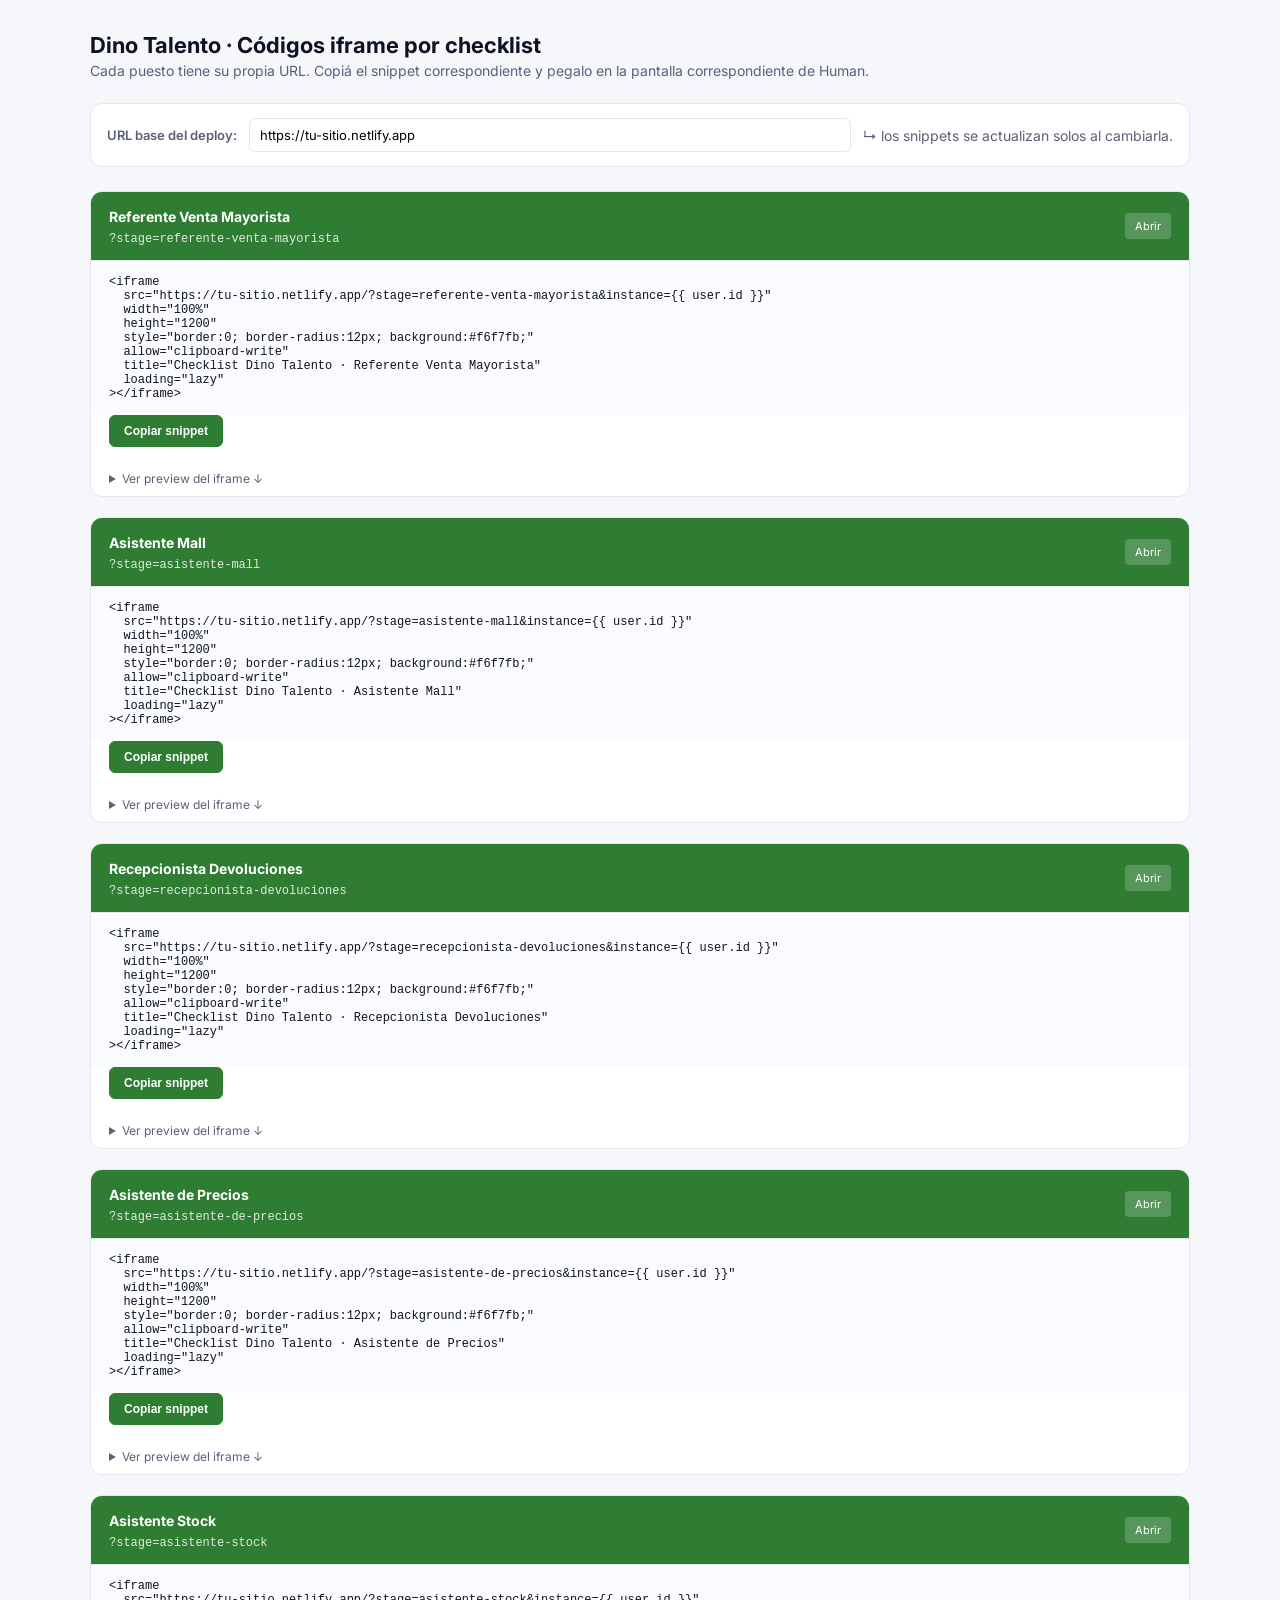
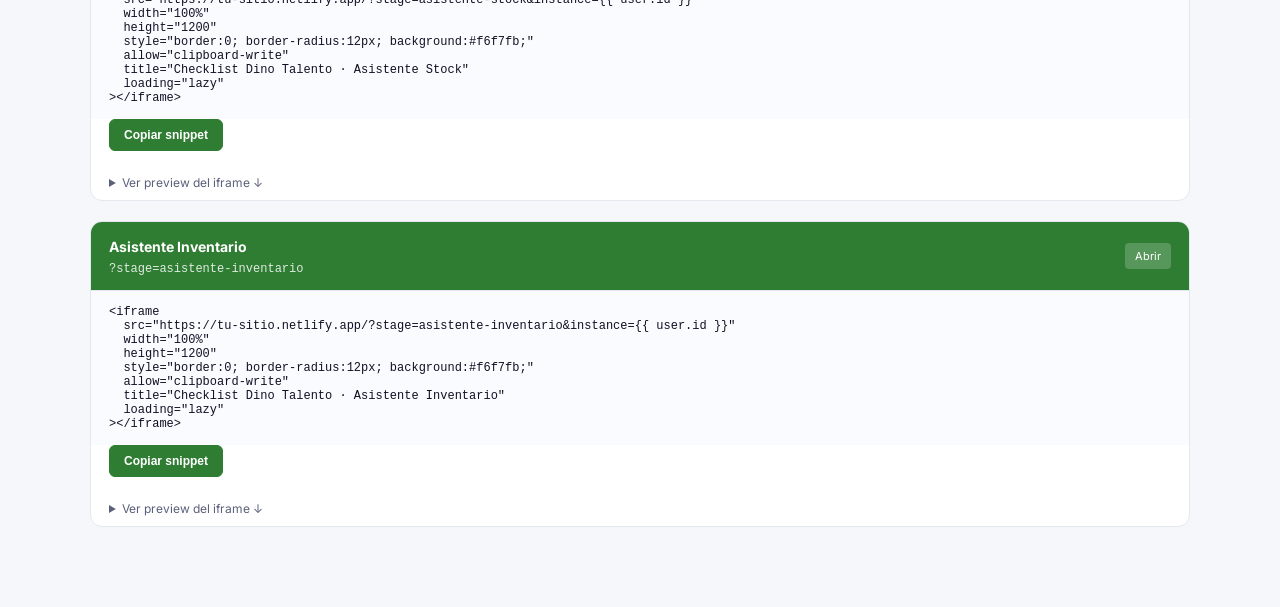
==== embeds.html @ 9c0315c4 "Initial commit - Dino Talento checklist" ====
<!doctype html>
<html lang="es">
  <head>
    <meta charset="utf-8" />
    <meta name="viewport" content="width=device-width, initial-scale=1" />
    <title>Dino Talento · Códigos iframe por checklist</title>
    <link
      href="https://fonts.googleapis.com/css2?family=Inter:wght@400;500;600;700&display=swap"
      rel="stylesheet"
    />
    <style>
      :root {
        --primary: #2e7d32;
        --bg: #f6f7fb;
        --surface: #fff;
        --border: #e4e7ef;
        --text: #101223;
        --muted: #5b6079;
      }
      * { box-sizing: border-box; }
      body {
        margin: 0;
        font-family: "Inter", system-ui, sans-serif;
        background: var(--bg);
        color: var(--text);
        padding: 32px 24px 80px;
      }
      .wrap { max-width: 1100px; margin: 0 auto; }
      h1 { margin: 0 0 4px; font-size: 22px; }
      .sub { color: var(--muted); margin: 0 0 24px; font-size: 14px; }
      .base {
        background: var(--surface);
        border: 1px solid var(--border);
        border-radius: 12px;
        padding: 14px 16px;
        margin-bottom: 24px;
        font-size: 13px;
        display: flex;
        gap: 12px;
        align-items: center;
        flex-wrap: wrap;
      }
      .base label { color: var(--muted); font-weight: 600; }
      .base input {
        flex: 1;
        min-width: 320px;
        font: inherit;
        padding: 8px 10px;
        border-radius: 6px;
        border: 1px solid var(--border);
      }
      .grid {
        display: grid;
        grid-template-columns: 1fr;
        gap: 20px;
      }
      .card {
        background: var(--surface);
        border: 1px solid var(--border);
        border-radius: 12px;
        overflow: hidden;
      }
      .card-head {
        padding: 14px 18px;
        display: flex;
        justify-content: space-between;
        align-items: center;
        gap: 12px;
        background: var(--primary);
        color: #fff;
      }
      .card-head strong { font-size: 14px; }
      .card-head code { font-size: 12px; opacity: .85; }
      .snippet {
        padding: 14px 18px;
        font-family: ui-monospace, SFMono-Regular, Menlo, monospace;
        font-size: 12px;
        white-space: pre-wrap;
        word-break: break-all;
        background: #fafbff;
        color: #101223;
        border-top: 1px solid var(--border);
      }
      .copy {
        margin: 0 18px 14px;
        padding: 8px 14px;
        border-radius: 6px;
        border: 1px solid var(--primary);
        background: var(--primary);
        color: #fff;
        cursor: pointer;
        font-size: 12px;
        font-weight: 600;
      }
      .copy:hover { filter: brightness(0.95); }
      .copy.copied { background: #1b5e20; }
      .preview { border-top: 1px solid var(--border); background: #000; }
      .preview iframe { width: 100%; height: 500px; border: 0; display: block; }
      .open-link {
        display: inline-block;
        padding: 6px 10px;
        font-size: 11px;
        border-radius: 4px;
        background: rgba(255, 255, 255, 0.2);
        color: #fff;
        text-decoration: none;
      }
      .open-link:hover { background: rgba(255, 255, 255, 0.3); }
      details summary {
        cursor: pointer;
        padding: 10px 18px;
        font-size: 12px;
        color: var(--muted);
      }
    </style>
  </head>
  <body>
    <div class="wrap">
      <h1>Dino Talento · Códigos iframe por checklist</h1>
      <p class="sub">
        Cada puesto tiene su propia URL. Copiá el snippet correspondiente y pegalo en la pantalla
        correspondiente de Human.
      </p>

      <div class="base">
        <label>URL base del deploy:</label>
        <input id="base" type="text" value="https://tu-sitio.netlify.app" />
        <span class="sub" style="margin:0">↳ los snippets se actualizan solos al cambiarla.</span>
      </div>

      <div class="grid" id="grid"></div>
    </div>

    <script src="data.js"></script>
    <script>
      const grid = document.getElementById("grid");
      const baseInput = document.getElementById("base");
      const saved = localStorage.getItem("dino:embeds:base");
      if (saved) baseInput.value = saved;

      function render() {
        const base = baseInput.value.replace(/\/$/, "");
        localStorage.setItem("dino:embeds:base", base);
        const stages = window.DineoData.INLINE_STAGES;
        grid.innerHTML = "";
        stages.forEach((s) => {
          const src = `${base}/?stage=${s.id}&instance={{ user.id }}`;
          const snippet =
            `<iframe\n` +
            `  src="${src}"\n` +
            `  width="100%"\n` +
            `  height="1200"\n` +
            `  style="border:0; border-radius:12px; background:#f6f7fb;"\n` +
            `  allow="clipboard-write"\n` +
            `  title="Checklist Dino Talento · ${s.name}"\n` +
            `  loading="lazy"\n` +
            `></iframe>`;
          const previewSrc = `${base}/?stage=${s.id}`;
          const card = document.createElement("div");
          card.className = "card";
          card.innerHTML = `
            <div class="card-head">
              <div>
                <strong>${s.name}</strong>
                <div><code>?stage=${s.id}</code></div>
              </div>
              <a class="open-link" href="${previewSrc}" target="_blank" rel="noopener">Abrir</a>
            </div>
            <div class="snippet">${snippet.replace(/</g, "&lt;")}</div>
            <button class="copy" data-snippet="${encodeURIComponent(snippet)}">Copiar snippet</button>
            <details>
              <summary>Ver preview del iframe ↓</summary>
              <div class="preview"><iframe src="${previewSrc}" loading="lazy"></iframe></div>
            </details>
          `;
          grid.appendChild(card);
        });

        grid.querySelectorAll(".copy").forEach((btn) => {
          btn.addEventListener("click", async () => {
            const snip = decodeURIComponent(btn.dataset.snippet);
            try {
              await navigator.clipboard.writeText(snip);
              btn.textContent = "Copiado ✓";
              btn.classList.add("copied");
              setTimeout(() => {
                btn.textContent = "Copiar snippet";
                btn.classList.remove("copied");
              }, 1500);
            } catch {
              alert("No se pudo copiar. Seleccionalo manualmente.");
            }
          });
        });
      }

      baseInput.addEventListener("input", render);
      render();
    </script>
  </body>
</html>
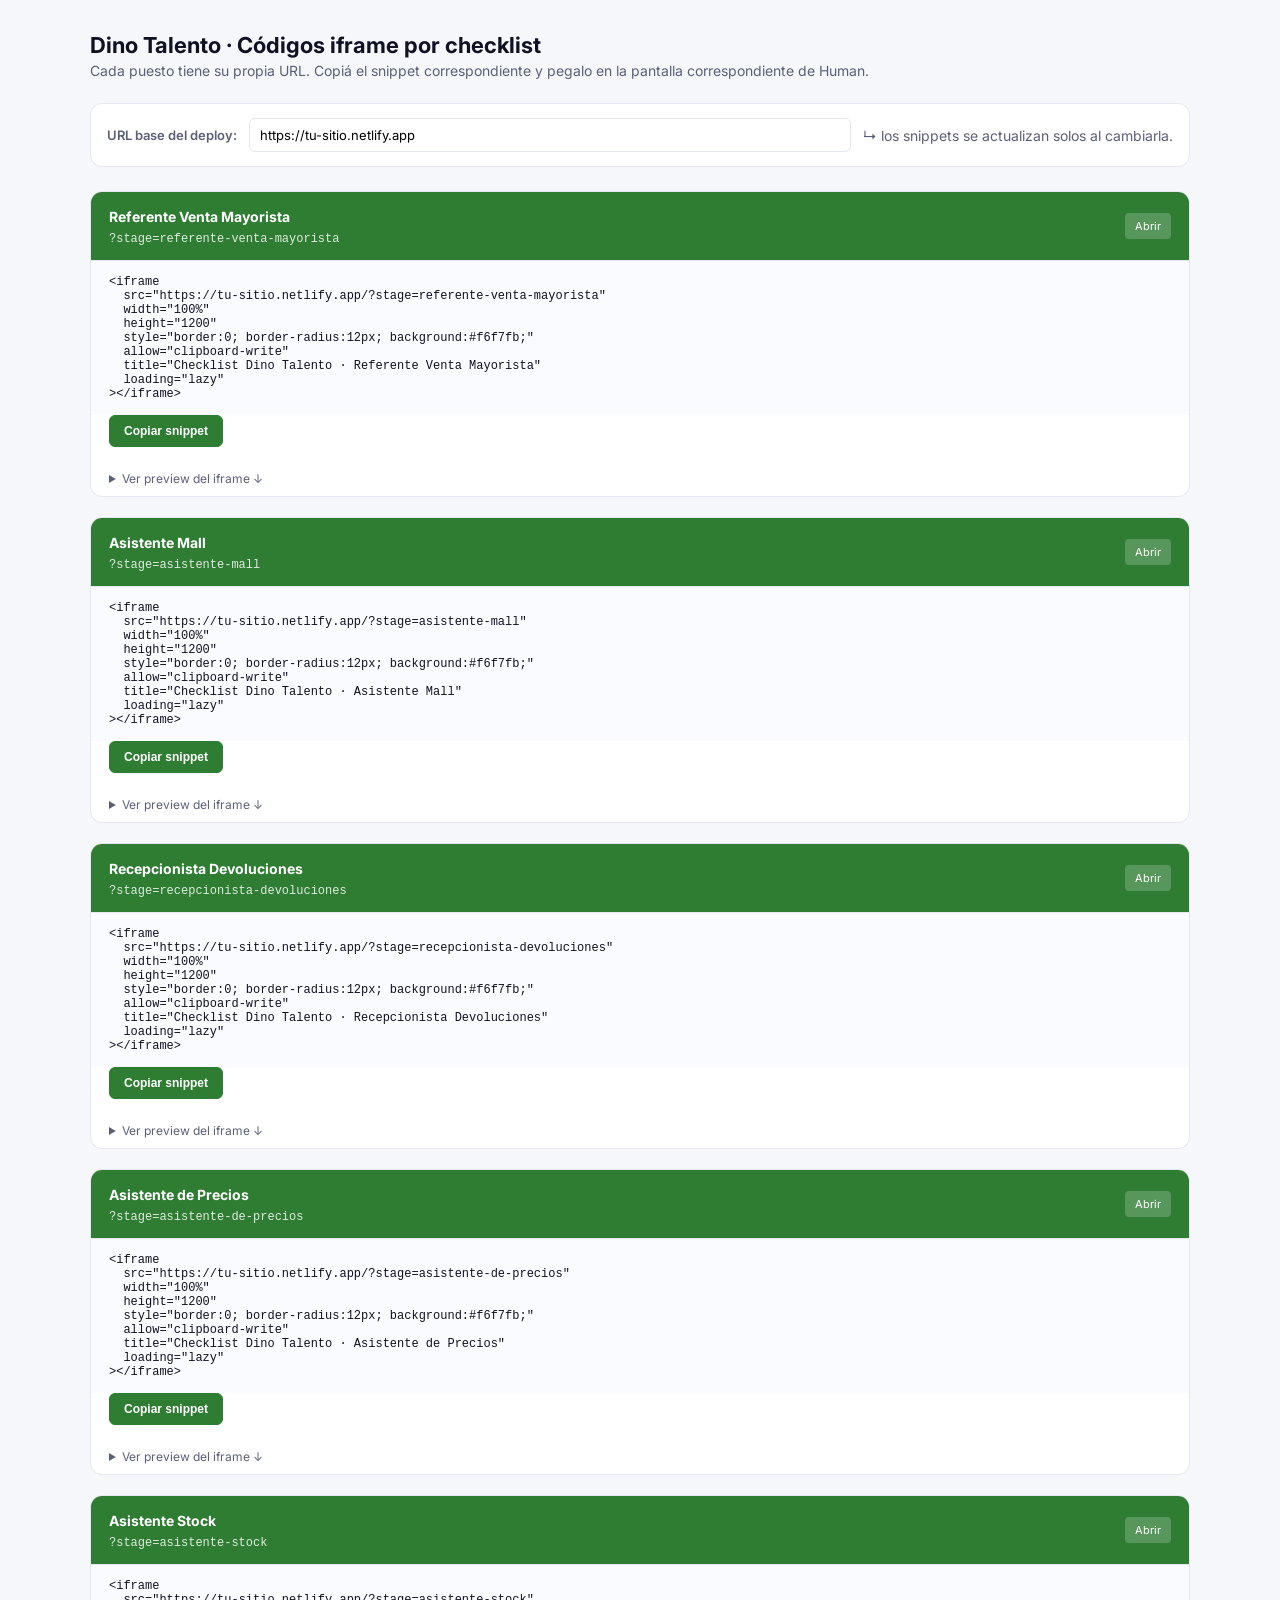
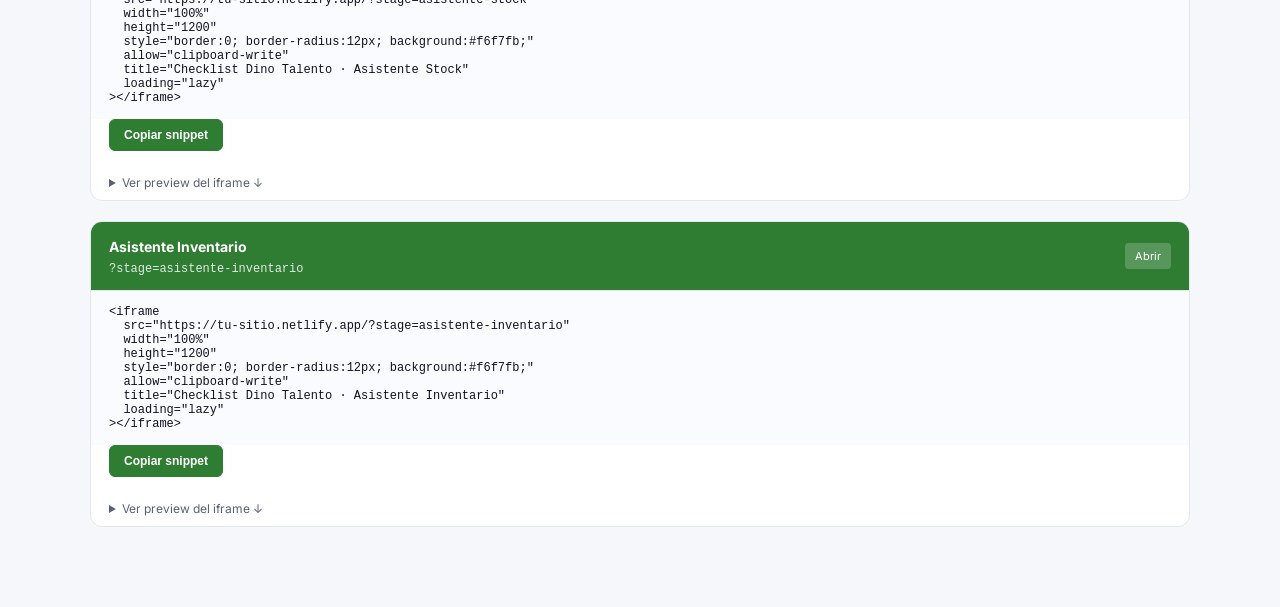
==== commit bfb83761: "Per-iframe isolation via window.name" ====
--- a/embeds.html
+++ b/embeds.html
@@ -144,7 +144,7 @@
         const stages = window.DineoData.INLINE_STAGES;
         grid.innerHTML = "";
         stages.forEach((s) => {
-          const src = `${base}/?stage=${s.id}&instance={{ user.id }}`;
+          const src = `${base}/?stage=${s.id}`;
           const snippet =
             `<iframe\n` +
             `  src="${src}"\n` +
